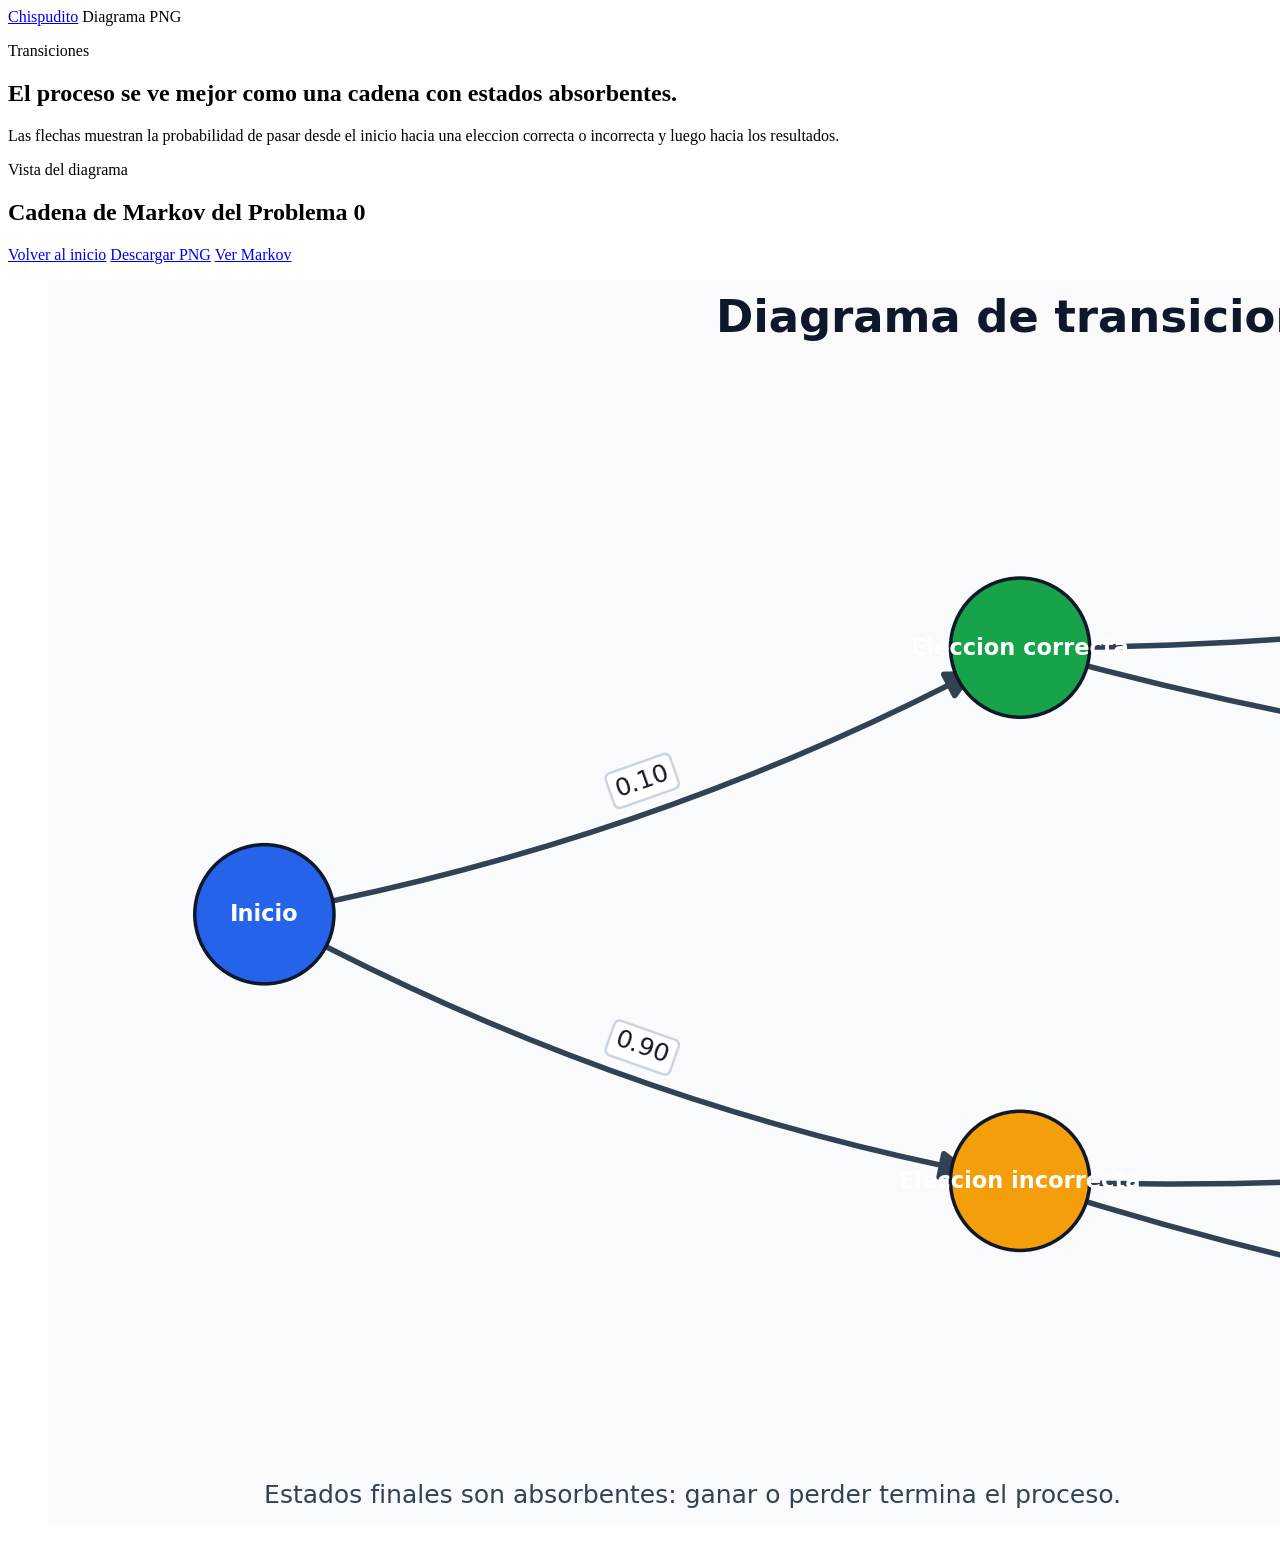
==== app/templates/diagram.html @ 8200b612 "examen de probabilidades" ====
<!doctype html>
<html lang="es">
  <head>
    <meta charset="utf-8">
    <meta name="viewport" content="width=device-width, initial-scale=1">
    <title>Diagrama de transiciones - Chispudito</title>
    <link rel="stylesheet" href="{{ url_for('static', filename='styles.css') }}">
  </head>
  <body>
    <header class="subhero diagram-hero">
      <nav class="topbar">
        <a class="brand-link" href="/">Chispudito</a>
        <span class="badge">Diagrama PNG</span>
      </nav>
      <section class="subhero-content">
        <p class="eyebrow">Transiciones</p>
        <h1>El proceso se ve mejor como una cadena con estados absorbentes.</h1>
        <p>
          Las flechas muestran la probabilidad de pasar desde el inicio hacia
          una eleccion correcta o incorrecta y luego hacia los resultados.
        </p>
      </section>
    </header>

    <main>
      <section class="section">
        <div class="section-heading">
          <div>
            <p class="eyebrow">Vista del diagrama</p>
            <h2>Cadena de Markov del Problema 0</h2>
          </div>
          <div class="actions compact-actions">
            <a href="/">Volver al inicio</a>
            <a href="/download/transition_diagram.png">Descargar PNG</a>
            <a class="secondary" href="/markov">Ver Markov</a>
          </div>
        </div>
        <figure class="diagram big-diagram">
          <img src="/outputs/transition_diagram.png" alt="Diagrama de transiciones de la cadena de Markov">
        </figure>
      </section>
    </main>
  </body>
</html>
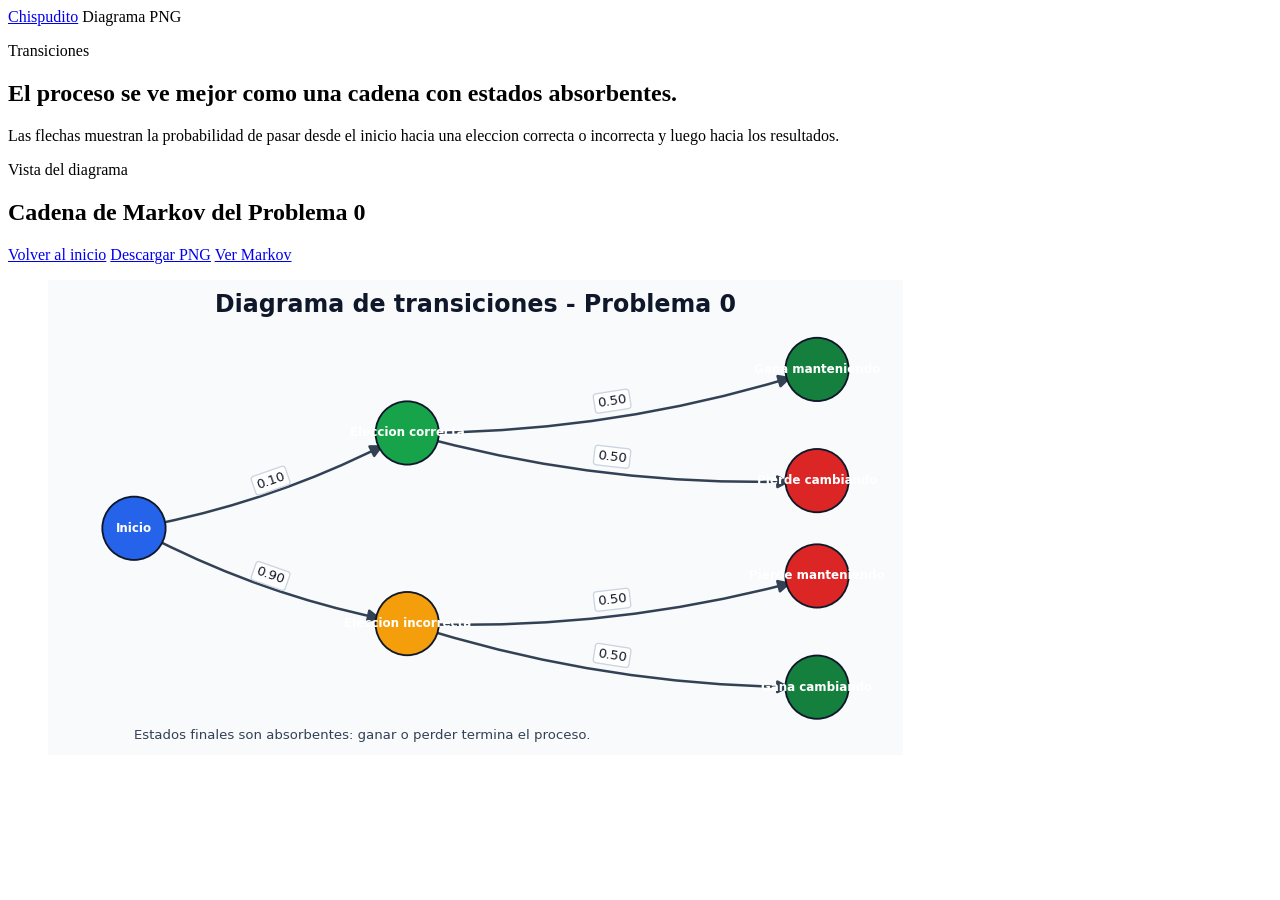
==== commit 0ae5dab0: "arreglo" ====
--- a/app/templates/diagram.html
+++ b/app/templates/diagram.html
@@ -1,12 +1,18 @@
 <!doctype html>
+<!-- Pagina visual para mostrar el diagrama de transiciones. -->
 <html lang="es">
   <head>
+    <!-- Configura codificacion UTF-8. -->
     <meta charset="utf-8">
+    <!-- Permite que la pagina sea responsive. -->
     <meta name="viewport" content="width=device-width, initial-scale=1">
+    <!-- Titulo de la pestana. -->
     <title>Diagrama de transiciones - Chispudito</title>
+    <!-- Carga la hoja de estilos. -->
     <link rel="stylesheet" href="{{ url_for('static', filename='styles.css') }}">
   </head>
   <body>
+    <!-- Encabezado de la pagina del diagrama. -->
     <header class="subhero diagram-hero">
       <nav class="topbar">
         <a class="brand-link" href="/">Chispudito</a>
@@ -23,6 +29,7 @@
     </header>
 
     <main>
+      <!-- Seccion principal que contiene el PNG y botones de accion. -->
       <section class="section">
         <div class="section-heading">
           <div>
@@ -35,6 +42,7 @@
             <a class="secondary" href="/markov">Ver Markov</a>
           </div>
         </div>
+        <!-- Imagen generada automaticamente con networkx y matplotlib. -->
         <figure class="diagram big-diagram">
           <img src="/outputs/transition_diagram.png" alt="Diagrama de transiciones de la cadena de Markov">
         </figure>
